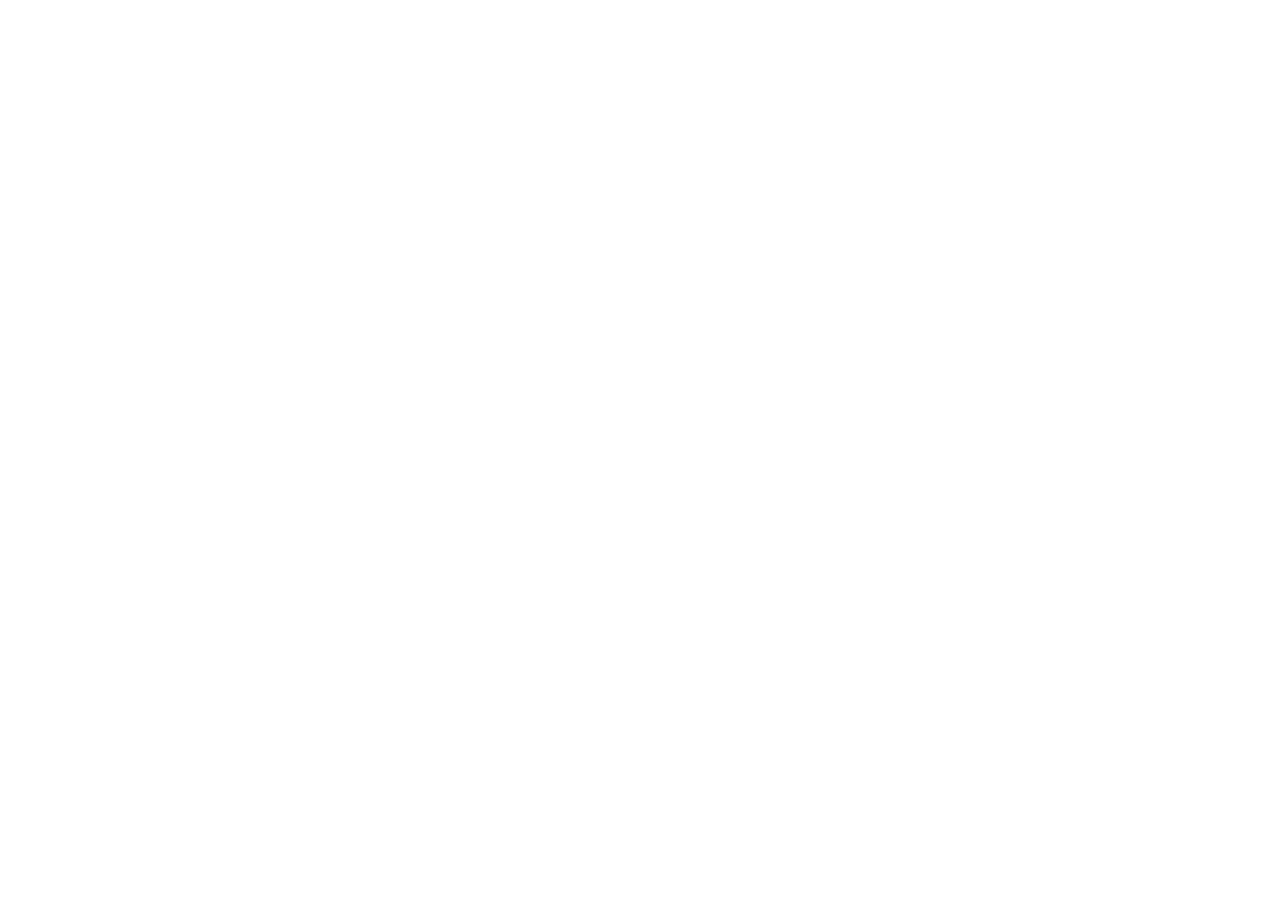
==== 1.StartingProjects/8. Scrollable Images/index.html @ 423b02f1 "GSAP演習開始" ====
<!DOCTYPE html>
<html lang="en">
<head>
    <meta charset="UTF-8">
    <meta name="viewport" content="width=device-width, initial-scale=1.0">
    <meta http-equiv="X-UA-Compatible" content="ie=edge">
    <title>Image replacement</title>
    <link rel="stylesheet" href="style.css">
</head>
<body>
    
  

</body>
</html>
---- 1.StartingProjects/8. Scrollable Images/style.css ----
*, ::before, ::after {
  box-sizing: border-box;
  margin: 0;
  padding: 0;
}
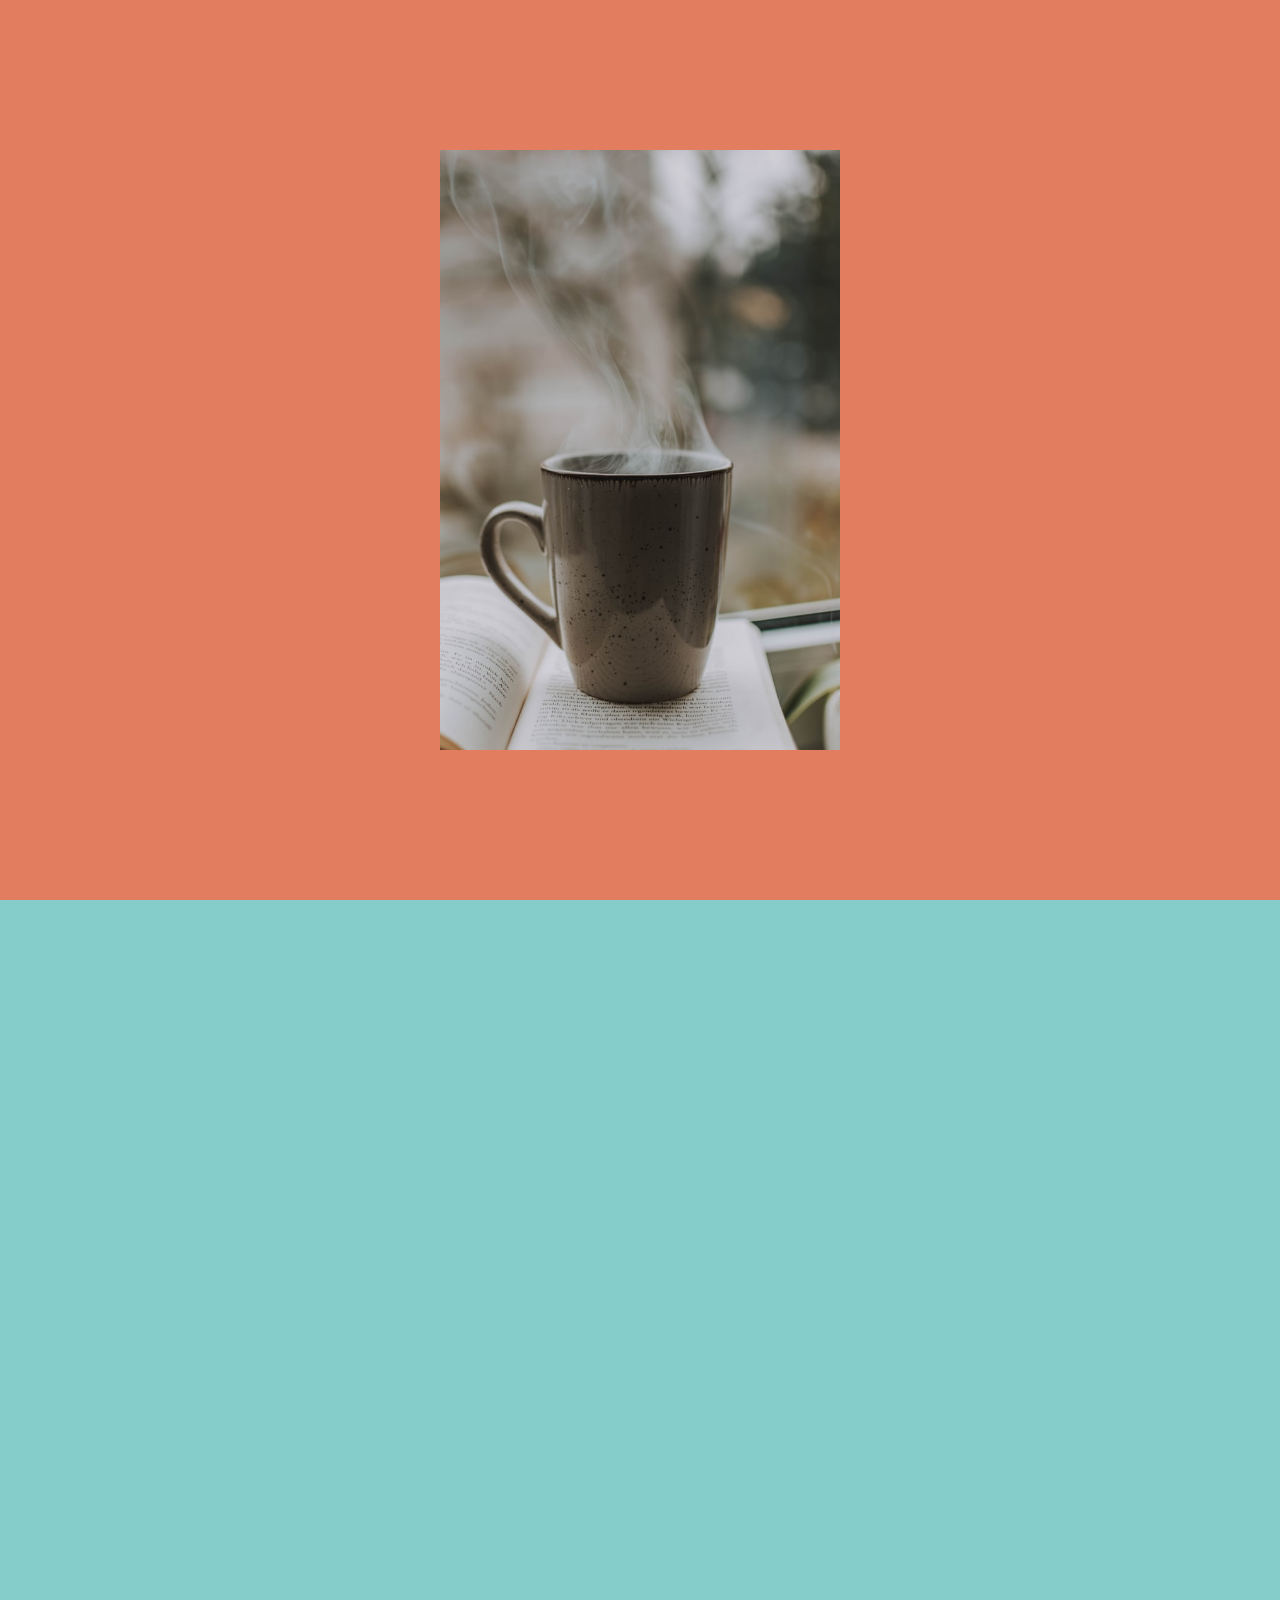
==== commit 8189bf4a: "CSS完成" ====
--- a/1.StartingProjects/8. Scrollable Images/index.html
+++ b/1.StartingProjects/8. Scrollable Images/index.html
@@ -8,8 +8,12 @@
     <link rel="stylesheet" href="style.css">
 </head>
 <body>
-    
-  
+    <div class="box b1">
+        <img src="img1.jpg" />
+    </div>
 
+    <div class="box b2">
+        <img src="img2.jpg" />
+    </div>
 </body>
 </html>
--- a/1.StartingProjects/8. Scrollable Images/style.css
+++ b/1.StartingProjects/8. Scrollable Images/style.css
@@ -4,3 +4,27 @@
   padding: 0;
 }
 
+.box {
+  position: relative;
+  height: 100vh;
+  clip-path: polygon(0 0, 100% 0, 100% 100%, 0% 100%);
+}
+
+img {
+  top: 50%;
+  left: 50%;
+  transform: translate(-50%, -50%);
+  position: fixed;
+  object-fit: cover;
+  height: 600px;
+  width: 400px;
+}
+
+.b1 {
+  background-color: #e27d60;
+}
+
+.b2 {
+  background-color: #85cdca;
+}
+
